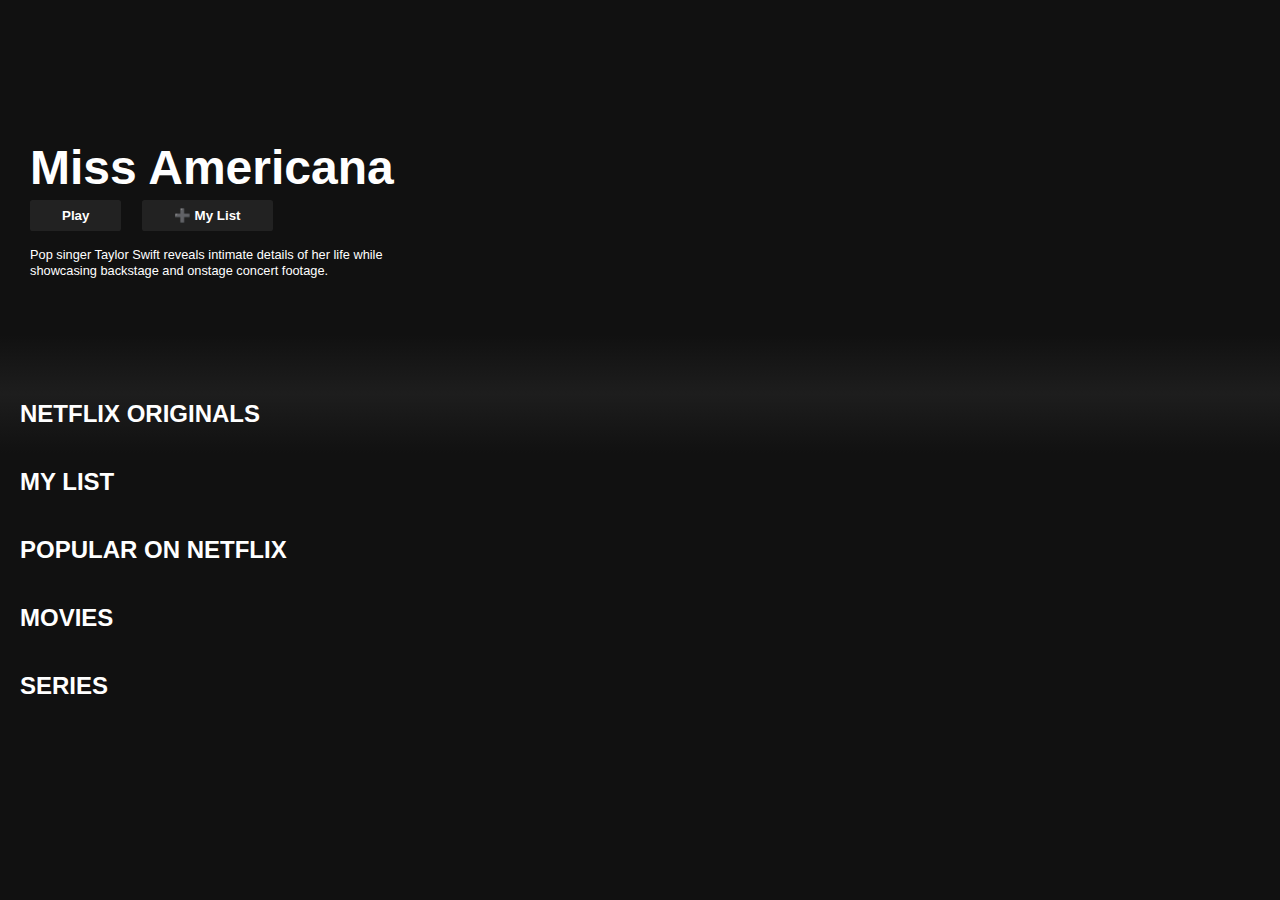
==== index.html @ 958609f8 "Add files via upload" ====
<!DOCTYPE html>
<html lang="en">
<head>
    <meta charset="UTF-8">
    <meta http-equiv="X-UA-Compatible" content="IE=edge">
    <meta name="viewport" content="width=device-width, initial-scale=1.0">
    <title>Netflix Clone</title>
    <link rel="stylesheet" href="styles.css">
</head>
<body>

    <div class="nav" id="nav">
        <img src="images/netflixlogofull.jpeg" alt="" class="nav__logo">
        <img src="images/netflixavatar.png" alt="" class="nav__avatar">
    </div>

    <!--header-->
    <div class="banner">
        <div class="banner__contents">
            <h1 class="banner__title">Miss Americana</h1>
            <div class="banner__buttons">
                <button class="banner__button">Play</button>
                <button class="banner__button">➕ My List</button>
            </div>
            <div class="banner__description">
                Pop singer Taylor Swift reveals intimate details of her life while showcasing backstage and onstage concert footage.
            </div>
        </div>
        <div class="banner__fadeBottom"></div>
    </div>

    <!--Netflix Originals-->
    <div class="row">
        <h2>NETFLIX ORIGINALS</h2>
        <div class="row__posters">
            <img src="images/strangerthings.jpg" alt="" class="row__poster row__posterLarge">
            <img src="images/umbrellaacademy.jpg" alt="" class="row__poster row__posterLarge">
            <img src="images/bridgerton.jpg" alt="" class="row__poster row__posterLarge">
            <img src="images/lupin.jpg" alt="" class="row__poster row__posterLarge">
            <img src="images/masaba.jpg" alt="" class="row__poster row__posterLarge">
            <img src="images/you.jpg" alt="" class="row__poster row__posterLarge">
            <img src="images/strangerthings.jpg" alt="" class="row__poster row__posterLarge">
            <img src="images/umbrellaacademy.jpg" alt="" class="row__poster row__posterLarge">
            <img src="images/bridgerton.jpg" alt="" class="row__poster row__posterLarge">
            <img src="images/lupin.jpg" alt="" class="row__poster row__posterLarge">
            <img src="images/masaba.jpg" alt="" class="row__poster row__posterLarge">
            <img src="images/you.jpg" alt="" class="row__poster row__posterLarge">
        </div>
    </div>

    <!--My List-->
    <div class="row">
        <h2>MY LIST</h2>
        <div class="row__posters">
            <img src="images/peakyblinders.jpg" alt="" class="row__poster">
            <img src="images/friends.jpg" alt="" class="row__poster">
            <img src="images/tvd.jpg" alt="" class="row__poster">
            <img src="images/lucifer.jpg" alt="" class="row__poster">
            <img src="images/taylorswift.jpg" alt="" class="row__poster">
            <img src="images/b99.png" alt="" class="row__poster">
            <img src="images/peakyblinders.jpg" alt="" class="row__poster">
            <img src="images/friends.jpg" alt="" class="row__poster">
            <img src="images/tvd.jpg" alt="" class="row__poster">
            <img src="images/lucifer.jpg" alt="" class="row__poster">
            <img src="images/taylorswift.jpg" alt="" class="row__poster">
            <img src="images/b99.png" alt="" class="row__poster">
        </div>
    </div>

    <!--Popular on netflix-->
    <div class="row">
        <h2>POPULAR ON NETFLIX</h2>
        <div class="row__posters">
            <img src="images/riverdale.jpg" alt="" class="row__poster">
            <img src="images/adamproject.jpg" alt="" class="row__poster">
            <img src="images/peakyblinders.jpg" alt="" class="row__poster">
            <img src="images/sexeducation.jpg" alt="" class="row__poster">
            <img src="images/jgm.jpg" alt="" class="row__poster">
            <img src="images/365days.jpg" alt="" class="row__poster">
            <img src="images/riverdale.jpg" alt="" class="row__poster">
            <img src="images/adamproject.jpg" alt="" class="row__poster">
            <img src="images/peakyblinders.jpg" alt="" class="row__poster">
            <img src="images/sexeducation.jpg" alt="" class="row__poster">
            <img src="images/jgm.jpg" alt="" class="row__poster">
            <img src="images/365days.jpg" alt="" class="row__poster">
        </div>
    </div>

    <!--Movies-->
    <div class="row">
        <h2>MOVIES</h2>
        <div class="row__posters">
            <img src="images/rrr.jpg" alt="" class="row__poster">
            <img src="images/divergent.jpg" alt="" class="row__poster">
            <img src="images/birdbox.jpg" alt="" class="row__poster">
            <img src="images/kungfupanda.jpg" alt="" class="row__poster">
            <img src="images/amazingspiderman.jpg" alt="" class="row__poster">
            <img src="images/jgm.jpg" alt="" class="row__poster">
            <img src="images/rrr.jpg" alt="" class="row__poster">
            <img src="images/divergent.jpg" alt="" class="row__poster">
            <img src="images/birdbox.jpg" alt="" class="row__poster">
            <img src="images/kungfupanda.jpg" alt="" class="row__poster">
            <img src="images/amazingspiderman.jpg" alt="" class="row__poster">
            <img src="images/jgm.jpg" alt="" class="row__poster">
        </div>
    </div>

    <!--Series-->
    <div class="row">
        <h2>SERIES</h2>
        <div class="row__posters">
            <img src="images/lucifer.jpg" alt="" class="row__poster">
            <img src="images/strangerthings.jpg" alt="" class="row__poster">
            <img src="images/eminparis.jpg" alt="" class="row__poster">
            <img src="images/tvd.jpg" alt="" class="row__poster">
            <img src="images/teenwolf.jpg" alt="" class="row__poster">
            <img src="images/bridgerton.jpg" alt="" class="row__poster">
            <img src="images/lucifer.jpg" alt="" class="row__poster">
            <img src="images/strangerthings.jpg" alt="" class="row__poster">
            <img src="images/eminparis.jpg" alt="" class="row__poster">
            <img src="images/tvd.jpg" alt="" class="row__poster">
            <img src="images/teenwolf.jpg" alt="" class="row__poster">
            <img src="images/bridgerton.jpg" alt="" class="row__poster">
        </div>
    </div>

    <script>
        const nav = document.getElementById('nav');
        window.addEventListener('scroll', () => {
            if(window.scrollY >= 100) {
                nav.classList.add('nav__black');
            } else {
                nav.classList.remove('nav__black');
            }
        });
    </script>

</body>
</html>
---- styles.css ----
*{
    margin: 0;
    box-sizing: border-box;
}

body{
    font-family: Arial, Helvetica, sans-serif;
    background-color: #111;
}

.row__poster{
    width: 100%;
    object-fit: contain;
    max-height: 190px;
    margin-right: 20px;
    transition: transform 450ms;
}

.row__posters {
    display: flex;
    overflow-y: hidden;
    overflow-x: scroll;
    padding: 20px;
}

.row__poster:hover {
    transform: scale(1.08);
}

.row__posters::-webkit-scrollbar {
    display: none;
}

.row__posterLarge {
    max-height: 250px;
}

.row__posterLarge:hover {
    transform: scale(1.09);
}

.row {
    color: white;
    margin-left: 20px;
}

.banner {
    background-image: url(images/missamericana.jpg);
    background-size: cover;
    background-position: center center;
    color: white;
    object-fit: contain;
    height: 400px;
}

.banner__contents {
    margin-left: 30px;
    padding-top: 140px;
    height: 190px;
}

.banner__title {
    font-size: 3rem;
    font-weight: 800;
    padding-bottom: 0.3rem;
}

.banner__description {
    width: 45rem;
    line-height: 1.3;
    padding-top: 1rem;
    font-size: 0.8rem;
    max-width: 360px;
    height: 180px;
}

.banner__button {
    cursor: pointer;
    color: white;
    outline: none;
    border: none;
    font-weight: 700;
    border-radius: 0.2vw;
    padding-left: 2rem;
    padding-right: 2rem;
    margin-right: 1rem;
    padding-top: 0.5rem;
    padding-bottom: 0.5rem;
    background-color: rgba(51, 51, 51, 0.5);
}

.banner__button:hover {
    color: #000;
    background-color: #e6e6e6;
    transition: all 0.35s;
}

.banner__fadeBottom {
    margin-top: 145px;
    height: 7.4rem;
    background-image: linear-gradient(180deg, transparent, rgba(37, 37, 37, 0.61), #111);
}

.nav__logo{
    width: 80px;
    object-fit: contain;
}

.nav__avatar {
    width: 35px;
    object-fit: contain;
}

.nav {
    position: fixed;
    top: 0;
    width: 100%;
    display: flex;
    justify-content: space-between;
    padding: 20px;
    z-index: 1;
    transition-timing-function: ease-in;
    transition: all 0.5s;
}

.nav__black {
    background-color: #111;
}
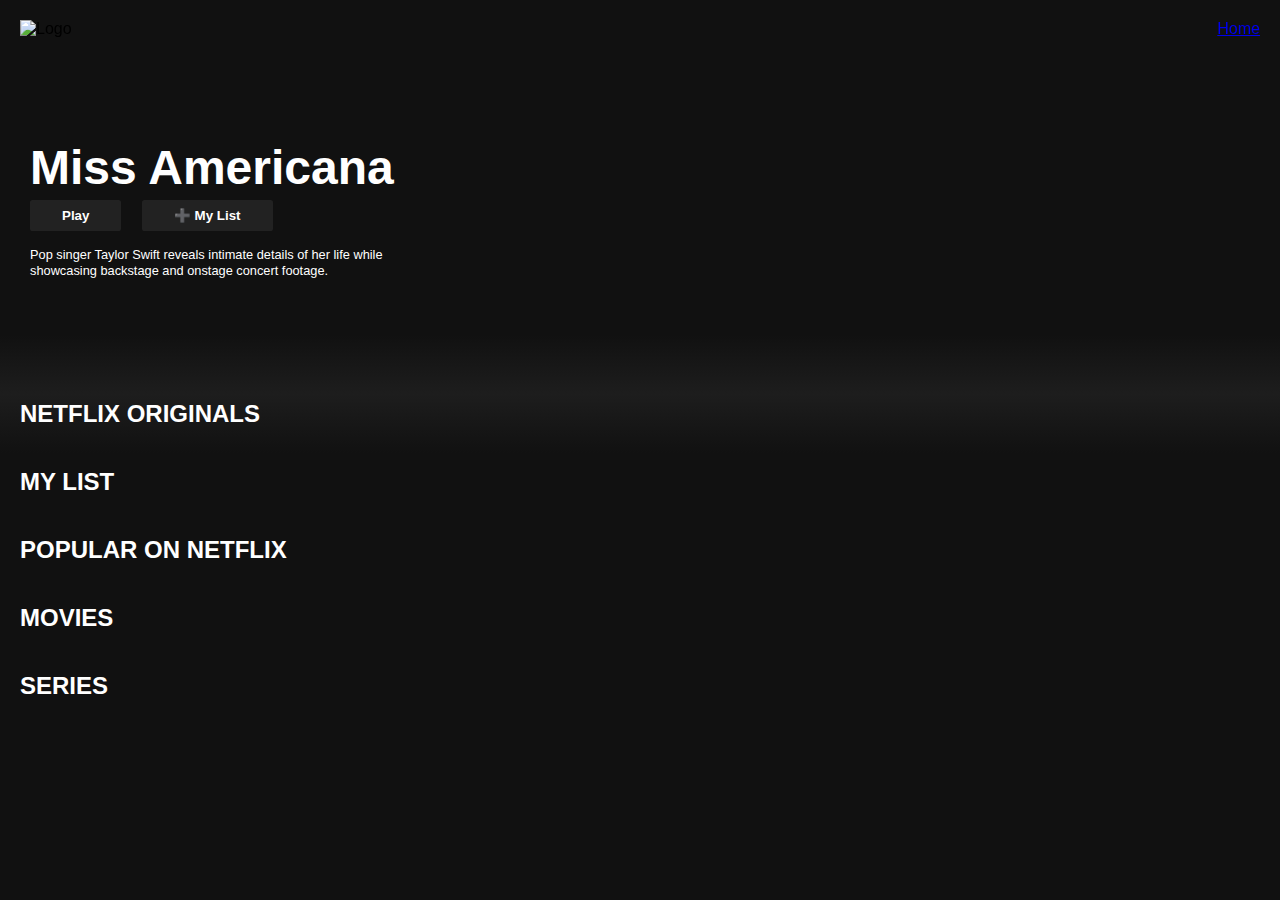
==== commit 0d441713: "Update index.html" ====
--- a/index.html
+++ b/index.html
@@ -4,15 +4,18 @@
     <meta charset="UTF-8">
     <meta http-equiv="X-UA-Compatible" content="IE=edge">
     <meta name="viewport" content="width=device-width, initial-scale=1.0">
-    <title>Netflix Clone</title>
+    <title>NETFLIX</title>
     <link rel="stylesheet" href="styles.css">
 </head>
 <body>
 
     <div class="nav" id="nav">
-        <img src="images/netflixlogofull.jpeg" alt="" class="nav__logo">
+        <img src="images/netflixlogofull.png" alt="Logo" class="nav__logo">
         <img src="images/netflixavatar.png" alt="" class="nav__avatar">
+        <a href="homepage.html" class="nav__home">Home</a>
     </div>
+
+    
 
     <!--header-->
     <div class="banner">
@@ -136,4 +139,4 @@
     </script>
 
 </body>
-</html>+</html>
